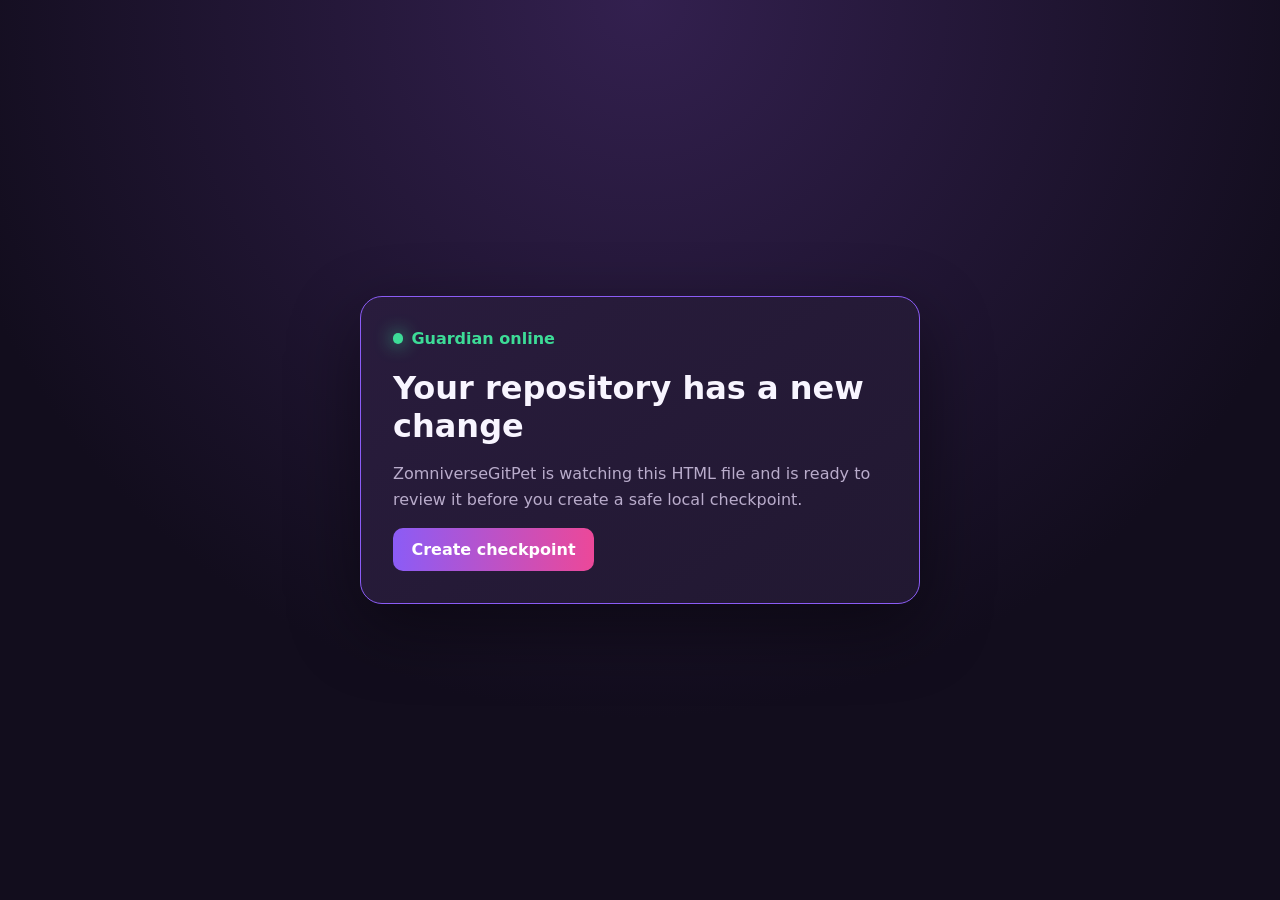
==== examples/showcase.html @ 75895018 "checkpoint: 2026-09-09 17:50" ====
<!DOCTYPE html>
<html lang="en">
<head>
  <meta charset="UTF-8">
  <meta name="viewport" content="width=device-width, initial-scale=1.0">
  <title>ZomniverseGitPet Showcase</title>
  <style>
    :root {
      color-scheme: dark;
      --background: #120d1d;
      --surface: #211831;
      --violet: #8b5cf6;
      --pink: #ec4899;
      --success: #3ddc97;
      --text: #f8f5ff;
      --muted: #b9accb;
    }

    * { box-sizing: border-box; }

    body {
      min-height: 100vh;
      margin: 0;
      display: grid;
      place-items: center;
      background: radial-gradient(circle at top, #33204f, var(--background) 65%);
      color: var(--text);
      font-family: system-ui, sans-serif;
    }

    .guardian-card {
      width: min(560px, calc(100% - 2rem));
      padding: 2rem;
      border: 1px solid var(--violet);
      border-radius: 22px;
      background: linear-gradient(145deg, #291c3d, var(--surface));
      box-shadow: 0 24px 70px rgba(0, 0, 0, 0.45);
    }

    .status {
      display: inline-flex;
      gap: 0.5rem;
      align-items: center;
      color: var(--success);
      font-weight: 700;
    }

    .status::before {
      width: 0.65rem;
      height: 0.65rem;
      border-radius: 50%;
      background: currentColor;
      content: "";
      box-shadow: 0 0 18px currentColor;
    }

    h1 { margin-bottom: 0.5rem; }
    p { color: var(--muted); line-height: 1.6; }

    button {
      padding: 0.75rem 1.15rem;
      border: 0;
      border-radius: 10px;
      background: linear-gradient(90deg, var(--violet), var(--pink));
      color: white;
      font: inherit;
      font-weight: 700;
      cursor: pointer;
    }
  </style>
</head>
<body>
  <main class="guardian-card">
    <span class="status">Guardian online</span>
    <h1>Your repository has a new change</h1>
    <p>
      ZomniverseGitPet is watching this HTML file and is ready to review it
      before you create a safe local checkpoint.
    </p>
    <button type="button" id="checkpoint">Create checkpoint</button>
  </main>

  <script>
    const button = document.querySelector("#checkpoint");

    button.addEventListener("click", () => {
      button.textContent = "Ready for review ✓";
    });
  </script>
</body>
</html>
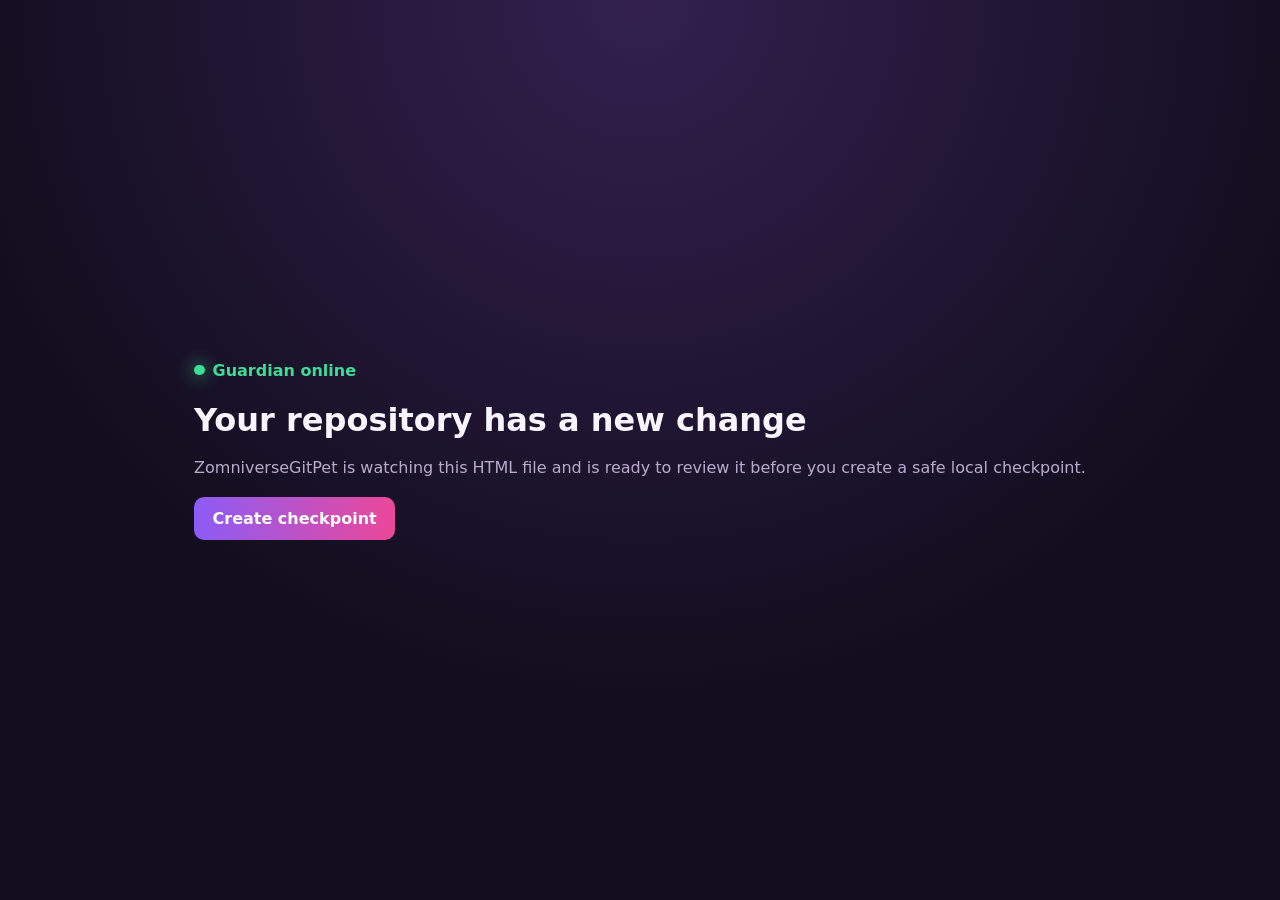
==== commit 3cb509d8: "checkpoint: 2026-09-09 18:02" ====
--- a/examples/showcase.html
+++ b/examples/showcase.html
@@ -26,15 +26,6 @@
       background: radial-gradient(circle at top, #33204f, var(--background) 65%);
       color: var(--text);
       font-family: system-ui, sans-serif;
-    }
-
-    .guardian-card {
-      width: min(560px, calc(100% - 2rem));
-      padding: 2rem;
-      border: 1px solid var(--violet);
-      border-radius: 22px;
-      background: linear-gradient(145deg, #291c3d, var(--surface));
-      box-shadow: 0 24px 70px rgba(0, 0, 0, 0.45);
     }
 
     .status {
